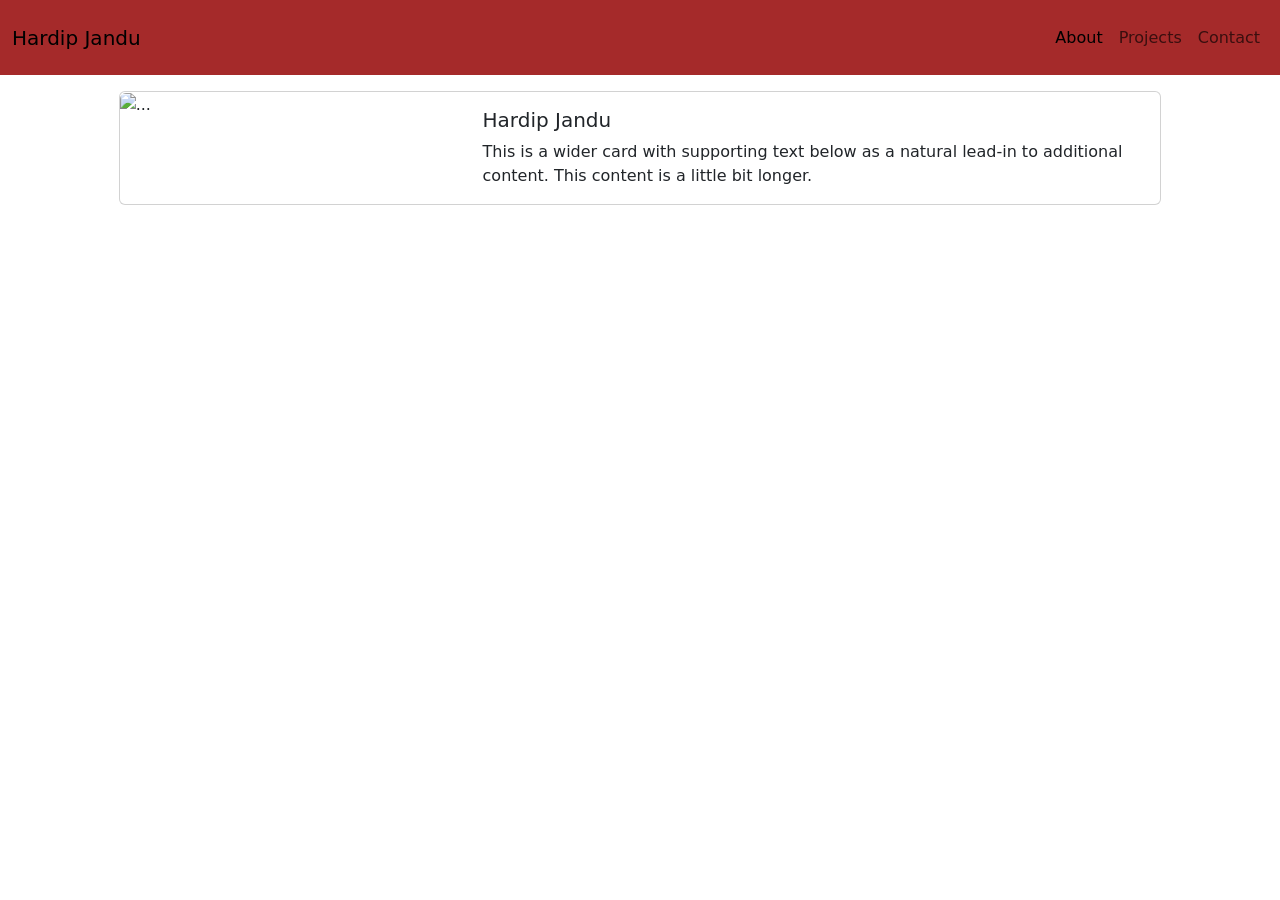
==== index.html @ 1f825a18 "restructured files" ====
<!DOCTYPE html>
<html lang="en">

<head>
    <!-- meta tags -->
    <meta charset="UTF-8">
    <meta name="viewport" content="width=device-width, initial-scale=1.0">

    <!-- Bootstrap CSS -->
    <link href="https://cdn.jsdelivr.net/npm/bootstrap@5.3.0-alpha3/dist/css/bootstrap.min.css" rel="stylesheet"
        integrity="sha384-KK94CHFLLe+nY2dmCWGMq91rCGa5gtU4mk92HdvYe+M/SXH301p5ILy+dN9+nJOZ" crossorigin="anonymous">
    <link href="https://fonts.googleapis.com/css?family=Anton|Jura&display=swap" rel="stylesheet">
    <link rel="stylesheet" href="css/index.css">

    <!-- Custom fonts for this template -->
    <link href="vendor/fontawesome-free/css/all.min.css" rel="stylesheet">
    <link rel="stylesheet" href="vendor/simple-line-icons/css/simple-line-icons.css">
    <link href="https://fonts.googleapis.com/css?family=Lato" rel="stylesheet">
    <link href="https://fonts.googleapis.com/css?family=Catamaran:100,200,300,400,500,600,700,800,900" rel="stylesheet">
    <link href="https://fonts.googleapis.com/css?family=Muli" rel="stylesheet">

    <!-- Custom styles for this template -->
    <link href="./css/style.css" rel="stylesheet">


    <title>Hardip's Profile</title>
</head>

<body id="topOfpage">
    <!-- Navigation -->
    <nav class="navbar navbar-expand-lg nav-my-background">
        <div class="container-fluid">
          <a class="navbar-brand" href="#">Hardip Jandu</a>
          <button class="navbar-toggler" type="button" data-bs-toggle="collapse" data-bs-target="#navbarSupportedContent" aria-controls="navbarSupportedContent" aria-expanded="false" aria-label="Toggle navigation">
            <span class="navbar-toggler-icon"></span>
          </button>
          <div class="collapse navbar-collapse justify-content-end" id="navbarSupportedContent">
            <ul class="navbar-nav mb-2 mb-lg-0">
              <li class="nav-item">
                <a class="nav-link active" aria-current="page" href="#">About</a>
              </li>
              <li class="nav-item">
                <a class="nav-link" href="#">Projects</a>
              </li>
              <li class="nav-item">
                <a class="nav-link" href="#">Contact</a>
              </li>
              
            </ul>
        
          </div>
        </div>
      </nav>


    <!-- Hero section -->
      <main class="container-fluid">
        <section class="row justify-content-center pt-3">
            <div class="col-sm-12 col-md-10">
                <div class="card mb-3">
                    <div class="row g-0">
                      <div class="col-md-4">
                        <img src="..." class="img-fluid rounded-start" alt="...">
                      </div>
                      <div class="col-md-8">
                        <div class="card-body">
                          <h5 class="card-title">Hardip Jandu</h5>
                          <p class="card-text">This is a wider card with supporting text below as a natural lead-in to additional content. This content is a little bit longer.</p>
                      </div>
                      </div>
                    </div>
                  </div>

            </div>

        </section>
      </main>


    <!-- About Me Section-->


    <!-- Work Section -->



    <!-- contact me -->


    <script src="https://cdn.jsdelivr.net/npm/bootstrap@5.3.2/dist/js/bootstrap.bundle.min.js"
        integrity="sha384-C6RzsynM9kWDrMNeT87bh95OGNyZPhcTNXj1NW7RuBCsyN/o0jlpcV8Qyq46cDfL"
        crossorigin="anonymous"></script>

</body>

</html>
---- css/style.css ----
.nav-my-background {
    background-color: brown;
    height: 75px;
}
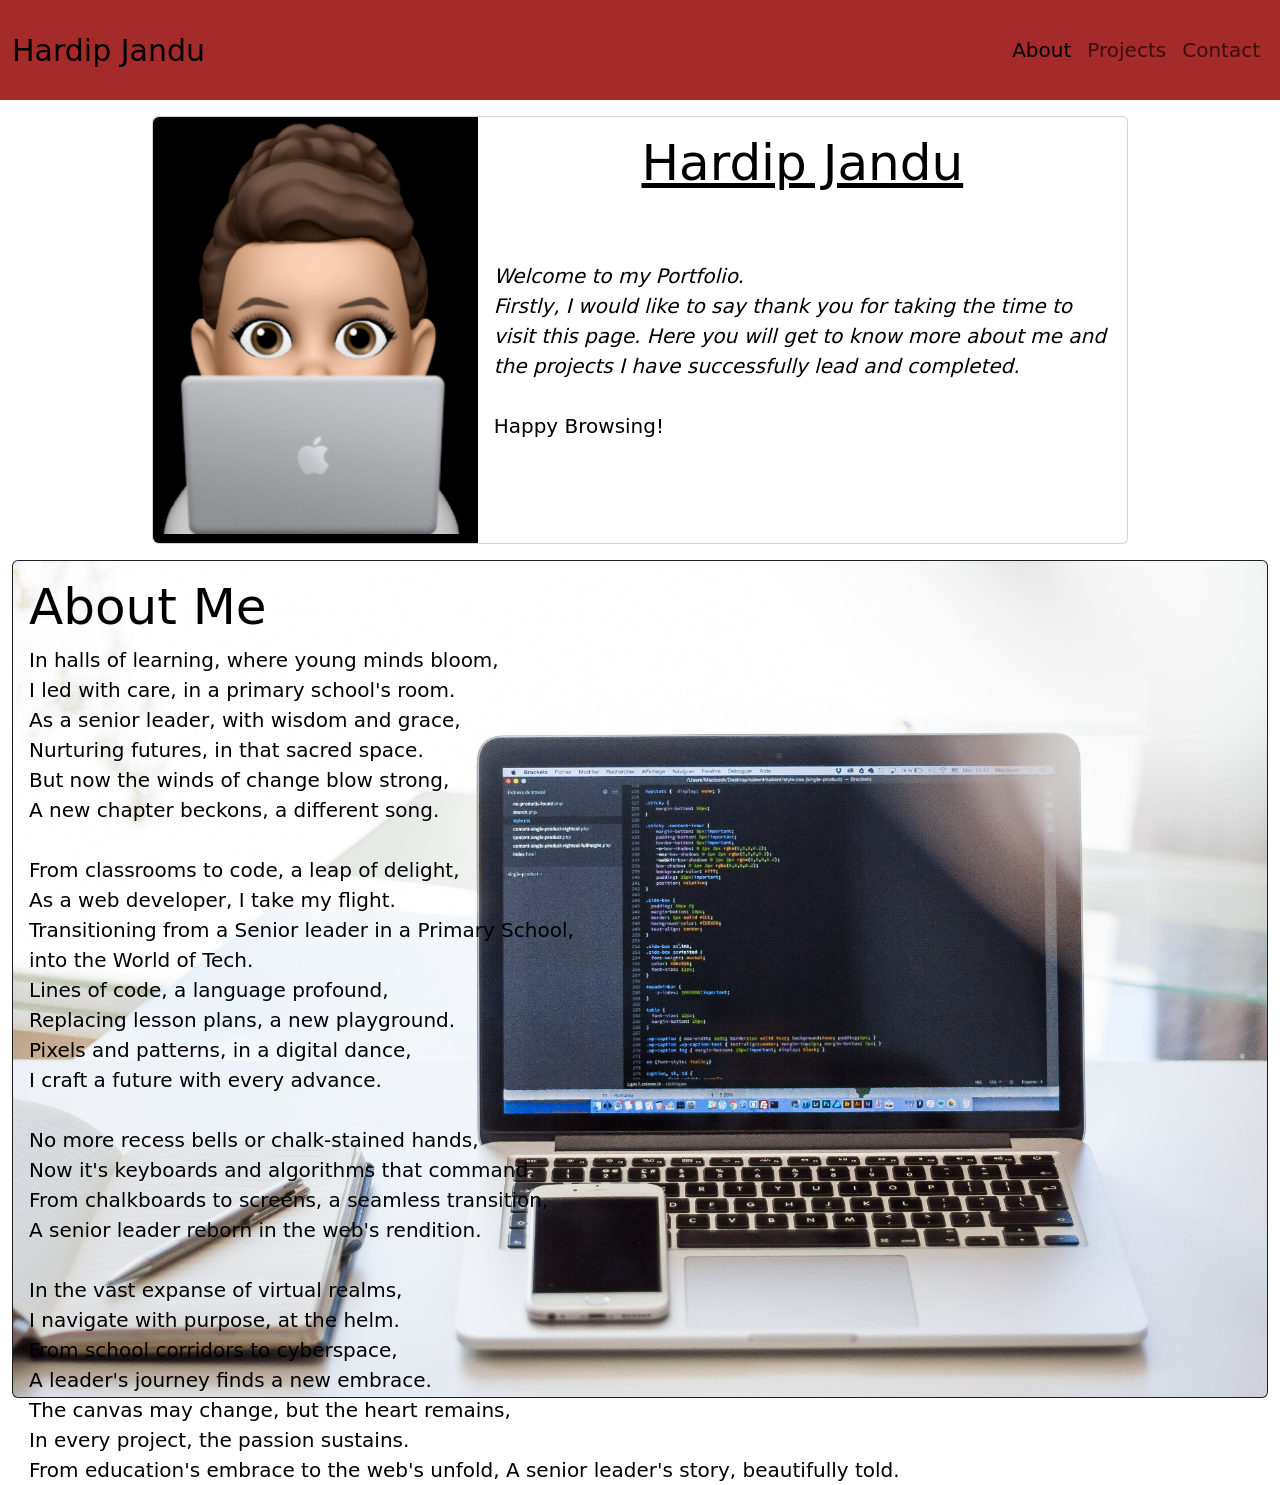
==== commit 8a26f18b: "added about section" ====
--- a/index.html
+++ b/index.html
@@ -2,94 +2,123 @@
 <html lang="en">
 
 <head>
-    <!-- meta tags -->
-    <meta charset="UTF-8">
-    <meta name="viewport" content="width=device-width, initial-scale=1.0">
+  <!-- meta tags -->
+  <meta charset="UTF-8">
+  <meta name="viewport" content="width=device-width, initial-scale=1.0">
 
-    <!-- Bootstrap CSS -->
-    <link href="https://cdn.jsdelivr.net/npm/bootstrap@5.3.0-alpha3/dist/css/bootstrap.min.css" rel="stylesheet"
-        integrity="sha384-KK94CHFLLe+nY2dmCWGMq91rCGa5gtU4mk92HdvYe+M/SXH301p5ILy+dN9+nJOZ" crossorigin="anonymous">
-    <link href="https://fonts.googleapis.com/css?family=Anton|Jura&display=swap" rel="stylesheet">
-    <link rel="stylesheet" href="css/index.css">
+  <!-- Bootstrap CSS -->
+  <link href="https://cdn.jsdelivr.net/npm/bootstrap@5.3.0-alpha3/dist/css/bootstrap.min.css" rel="stylesheet"
+    integrity="sha384-KK94CHFLLe+nY2dmCWGMq91rCGa5gtU4mk92HdvYe+M/SXH301p5ILy+dN9+nJOZ" crossorigin="anonymous">
+  <link href="https://fonts.googleapis.com/css?family=Anton|Jura&display=swap" rel="stylesheet">
+  <link rel="stylesheet" href="css/index.css">
 
-    <!-- Custom fonts for this template -->
-    <link href="vendor/fontawesome-free/css/all.min.css" rel="stylesheet">
-    <link rel="stylesheet" href="vendor/simple-line-icons/css/simple-line-icons.css">
-    <link href="https://fonts.googleapis.com/css?family=Lato" rel="stylesheet">
-    <link href="https://fonts.googleapis.com/css?family=Catamaran:100,200,300,400,500,600,700,800,900" rel="stylesheet">
-    <link href="https://fonts.googleapis.com/css?family=Muli" rel="stylesheet">
+  <!-- Custom fonts for this template -->
+  <link href="vendor/fontawesome-free/css/all.min.css" rel="stylesheet">
+  <link rel="stylesheet" href="vendor/simple-line-icons/css/simple-line-icons.css">
+  <link href="https://fonts.googleapis.com/css?family=Lato" rel="stylesheet">
+  <link href="https://fonts.googleapis.com/css?family=Catamaran:100,200,300,400,500,600,700,800,900" rel="stylesheet">
+  <link href="https://fonts.googleapis.com/css?family=Muli" rel="stylesheet">
 
-    <!-- Custom styles for this template -->
-    <link href="./css/style.css" rel="stylesheet">
+  <!-- Custom styles for this template -->
+  <link href="./css/style.css" rel="stylesheet">
 
 
-    <title>Hardip's Profile</title>
+  <title>Hardip's Profile</title>
 </head>
 
 <body id="topOfpage">
-    <!-- Navigation -->
-    <nav class="navbar navbar-expand-lg nav-my-background">
-        <div class="container-fluid">
-          <a class="navbar-brand" href="#">Hardip Jandu</a>
-          <button class="navbar-toggler" type="button" data-bs-toggle="collapse" data-bs-target="#navbarSupportedContent" aria-controls="navbarSupportedContent" aria-expanded="false" aria-label="Toggle navigation">
-            <span class="navbar-toggler-icon"></span>
-          </button>
-          <div class="collapse navbar-collapse justify-content-end" id="navbarSupportedContent">
-            <ul class="navbar-nav mb-2 mb-lg-0">
-              <li class="nav-item">
-                <a class="nav-link active" aria-current="page" href="#">About</a>
-              </li>
-              <li class="nav-item">
-                <a class="nav-link" href="#">Projects</a>
-              </li>
-              <li class="nav-item">
-                <a class="nav-link" href="#">Contact</a>
-              </li>
-              
-            </ul>
-        
+  <!-- Navigation -->
+  <nav class="navbar navbar-expand-lg nav-my-background">
+    <div class="container-fluid">
+      <a class="navbar-brand" href="#">Hardip Jandu</a>
+      <button class="navbar-toggler" type="button" data-bs-toggle="collapse" data-bs-target="#navbarSupportedContent"
+        aria-controls="navbarSupportedContent" aria-expanded="false" aria-label="Toggle navigation">
+        <span class="navbar-toggler-icon"></span>
+      </button>
+      <div class="collapse navbar-collapse justify-content-end" id="navbarSupportedContent">
+        <ul class="navbar-nav mb-2 mb-lg-0">
+          <li class="nav-item">
+            <a class="nav-link active" aria-current="page" href="#about-me">About</a>
+          </li>
+          <li class="nav-item">
+            <a class="nav-link" href="#">Projects</a>
+          </li>
+          <li class="nav-item">
+            <a class="nav-link" href="#">Contact</a>
+          </li>
+
+        </ul>
+
+      </div>
+    </div>
+  </nav>
+
+
+  <!-- Hero section -->
+  <main class="container-fluid">
+    <section class="row justify-content-center pt-3">
+      <div class="col-sm-12 col-md-10" style="max-width: 1000px;">
+        <div class="card mb-3">
+          <div class="row g-0">
+            <div class="col-md-4">
+              <img src="./images/avatar HJ.jpg" class="img-fluid rounded-start text-center" alt="avatar of Hardip">
+            </div>
+            <div class="col-md-8">
+              <div class="card-body">
+                <h5 class="card-title text-center"><ins>Hardip Jandu</ins></h5>
+                <p class="card-text"><em><br><br>Welcome to my Portfolio. <br>Firstly, I would like to say thank you for
+                    taking the time to visit this page. Here you will get to know more about me and the projects I have
+                    successfully lead and completed. </em><br><br> Happy Browsing!</p>
+              </div>
+            </div>
           </div>
         </div>
-      </nav>
+
+      </div>
+    </section>
+    <section id="about-me">
+      <div class="card text-bg-dark">
+        <img src="./images/laptop_notebook.jpg" class="card-img" alt="Laptop with note">
+        <div class="card-img-overlay">
+          <h5 class="card-title">About Me</h5>
+          <p class="card-text">In halls of learning, where young minds bloom,<br>
+            I led with care, in a primary school's room.<br>
+            As a senior leader, with wisdom and grace,<br>
+            Nurturing futures, in that sacred space.<br>
+            But now the winds of change blow strong,<br>
+            A new chapter beckons, a different song.<br><br>
+            From classrooms to code, a leap of delight,<br>
+            As a web developer, I take my flight.<br> Transitioning from a Senior leader in a Primary School,<br> into
+            the World of Tech.<br> Lines of code, a language profound,<br> Replacing lesson plans, a new playground.<br>
+            Pixels and patterns, in a digital dance,<br> I craft a future with every advance.<br><br> No more recess
+            bells or chalk-stained hands,<br> Now it's keyboards and algorithms that command.<br> From chalkboards to
+            screens, a seamless transition,<br> A senior leader reborn in the web's rendition.<br><br> In the vast
+            expanse of virtual realms,<br> I navigate with purpose, at the helm.<br> From school corridors to
+            cyberspace,<br> A leader's journey finds a new embrace.<br> The canvas may change, but the heart
+            remains,<br> In every project, the passion sustains. <br>From education's embrace to the web's unfold, A
+            senior leader's story, beautifully told.
+          </p>
+        </div>
+      </div>
+    </section>
 
 
-    <!-- Hero section -->
-      <main class="container-fluid">
-        <section class="row justify-content-center pt-3">
-            <div class="col-sm-12 col-md-10">
-                <div class="card mb-3">
-                    <div class="row g-0">
-                      <div class="col-md-4">
-                        <img src="..." class="img-fluid rounded-start" alt="...">
-                      </div>
-                      <div class="col-md-8">
-                        <div class="card-body">
-                          <h5 class="card-title">Hardip Jandu</h5>
-                          <p class="card-text">This is a wider card with supporting text below as a natural lead-in to additional content. This content is a little bit longer.</p>
-                      </div>
-                      </div>
-                    </div>
-                  </div>
-
-            </div>
-
-        </section>
-      </main>
+  </main>
 
 
-    <!-- About Me Section-->
+  <!-- About Me Section-->
 
 
-    <!-- Work Section -->
+  <!-- Work Section -->
 
 
 
-    <!-- contact me -->
+  <!-- contact me -->
 
 
-    <script src="https://cdn.jsdelivr.net/npm/bootstrap@5.3.2/dist/js/bootstrap.bundle.min.js"
-        integrity="sha384-C6RzsynM9kWDrMNeT87bh95OGNyZPhcTNXj1NW7RuBCsyN/o0jlpcV8Qyq46cDfL"
-        crossorigin="anonymous"></script>
+  <script src="https://cdn.jsdelivr.net/npm/bootstrap@5.3.2/dist/js/bootstrap.bundle.min.js"
+    integrity="sha384-C6RzsynM9kWDrMNeT87bh95OGNyZPhcTNXj1NW7RuBCsyN/o0jlpcV8Qyq46cDfL"
+    crossorigin="anonymous"></script>
 
 </body>
 
--- a/css/style.css
+++ b/css/style.css
@@ -1,4 +1,33 @@
 .nav-my-background {
     background-color: brown;
-    height: 75px;
-}+    height: 100px;
+    font-size:20px;
+}
+
+a.navbar-brand {
+    font-size: 30px;
+}
+
+
+
+
+/* .img-fluid {
+    height: 300px;
+    width: 300px;
+} */
+
+.rounded-start {
+    border-top-left-radius: 1rem;
+    border-bottom-left-radius: 1rem;
+}
+
+.card-title {
+    font-size: 50px;
+    color: black;
+}
+
+.card-text {
+    font-size: 20px;
+    color: black;
+}
+
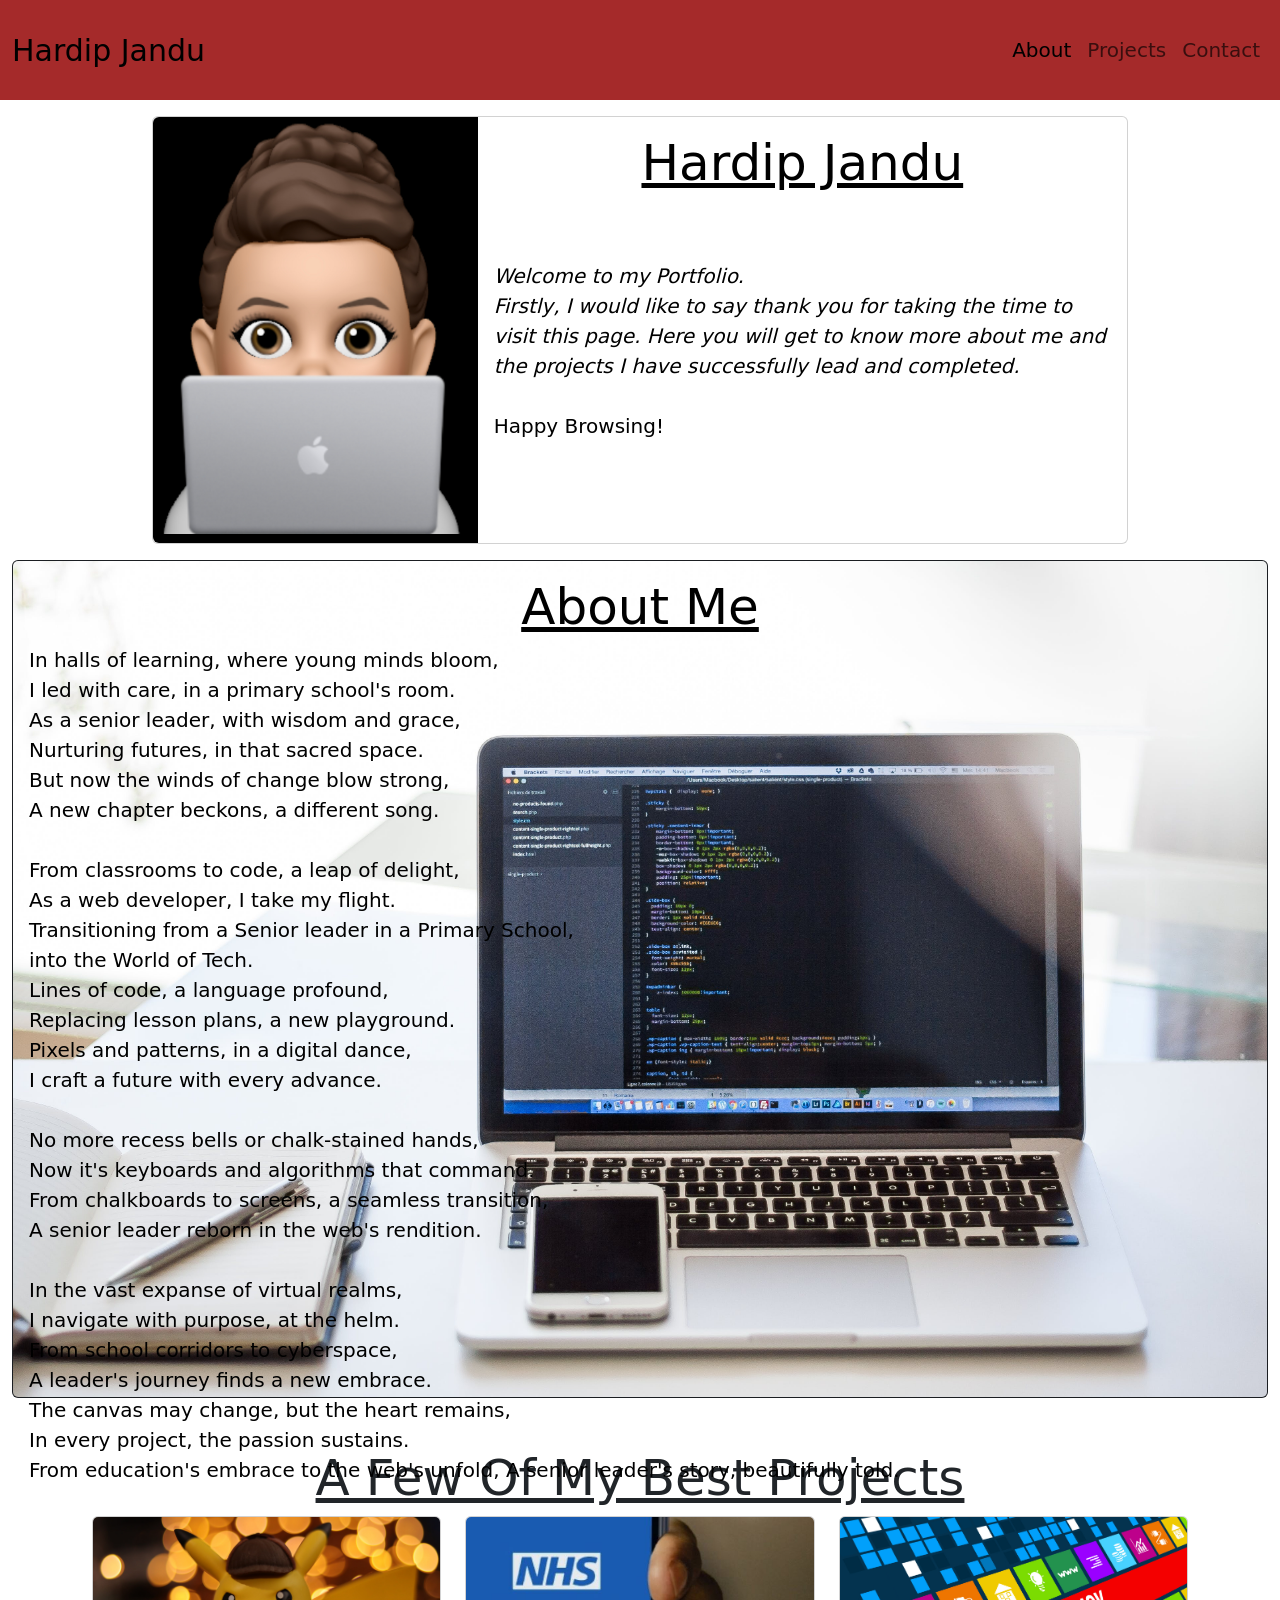
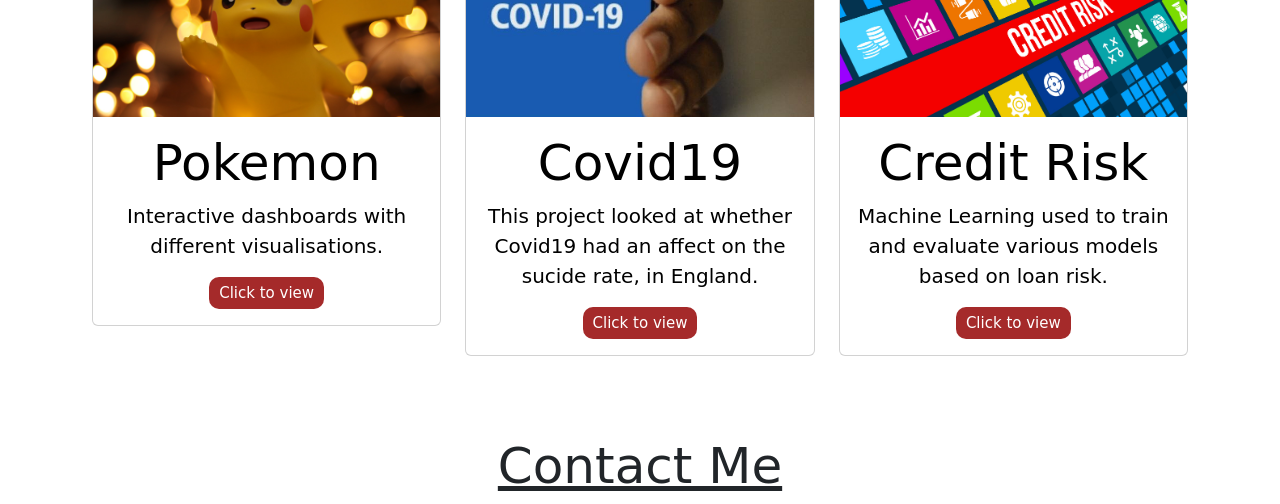
==== commit 5749b88c: "completed project section" ====
--- a/index.html
+++ b/index.html
@@ -41,10 +41,10 @@
             <a class="nav-link active" aria-current="page" href="#about-me">About</a>
           </li>
           <li class="nav-item">
-            <a class="nav-link" href="#">Projects</a>
+            <a class="nav-link" href="#my-work">Projects</a>
           </li>
           <li class="nav-item">
-            <a class="nav-link" href="#">Contact</a>
+            <a class="nav-link" href="#contact-me">Contact</a>
           </li>
 
         </ul>
@@ -54,7 +54,7 @@
   </nav>
 
 
-  <!-- Hero section -->
+  <!-- Hero section and jumbotron-->
   <main class="container-fluid">
     <section class="row justify-content-center pt-3">
       <div class="col-sm-12 col-md-10" style="max-width: 1000px;">
@@ -76,11 +76,13 @@
 
       </div>
     </section>
+
+    <!-- About Me Section-->
     <section id="about-me">
       <div class="card text-bg-dark">
         <img src="./images/laptop_notebook.jpg" class="card-img" alt="Laptop with note">
         <div class="card-img-overlay">
-          <h5 class="card-title">About Me</h5>
+          <h2 class="card-title text-center"><ins>About Me</ins></h2>
           <p class="card-text">In halls of learning, where young minds bloom,<br>
             I led with care, in a primary school's room.<br>
             As a senior leader, with wisdom and grace,<br>
@@ -102,18 +104,74 @@
       </div>
     </section>
 
+    <!-- Work Section -->
+    <section id="my-work">
+
+      <div class="container-fluid content">
+        <h2 class="sectionHeading"><ins>A Few Of My Best  Projects</ins></h2>
+        <div class="row projects">
+
+          <!-- Project 1 -->
+          <div class="cardContainer col-lg-4 col-md-4 col-sm-12">
+            <div class="card">
+              <img src="./images/pokemon.jpg" class="card-img-top" alt="picture of pokemon">
+              <div class="card-body">
+                <h5 class="card-title">Pokemon</h5>
+                <p class="card-text">Interactive dashboards with different visualisations. </p>
+                <a href="https://github.com/HJandu/Project_3-Pokemon" class="btn btn-primary">Click to view</a>
+                
+              </div>
+            </div>
+          </div>
+          
+
+          <!-- Project 2 -->
+          <div class="cardContainer col-lg-4 col-md-4 col-sm-12">
+            <div class="card">
+              <img src="./images/NHS-covid19.jpg" class="card-img-top" alt="covid19 logo">
+              <div class="card-body">
+                <h5 class="card-title">Covid19</h5>
+                <p class="card-text">This project looked at whether Covid19 had an affect on the sucide rate, in England.</p>
+                <a href="https://github.com/HJandu/Project_1_Covid19" class="btn btn-primary">Click to view</a>
+              </div>
+            </div>
+          </div>
+         
+
+          <!-- Project 3 -->
+          <div class="cardContainer col-lg-4 col-md-4 col-sm-12">
+            <div class="card">
+              <img src="./images/creditrisk.jpg" class="card-img-top" alt="scrabble blocks spelling out credit risk">
+              <div class="card-body">
+                <h5 class="card-title">Credit Risk</h5>
+                <p class="card-text">Machine Learning used to train and evaluate various models based on loan risk.</p>
+                <a href="https://github.com/HJandu/credit-risk-classification" class="btn btn-primary">Click to view</a>
+              </div>
+            </div>
+          </div>
+        </div>
+      </div>
+      
+    </section>
+
+<!-- contact me -->
+<section id="contact-me">
+  <div>
+    <h2 class="sectionHeading"><ins>Contact Me</ins></h2>
+  </div>
+  <div class="social d-flex justify-content-center">
+    <a class="mx-2" href="#!"><i class="fab fa-twitter"></i></a>
+    <a class="mx-2" href="#!"><i class="fab fa-facebook-f"></i></a>
+    <a class="mx-2" href="#!"><i class="fab fa-github"></i></a>
+  </div>
+</section>
+
 
   </main>
 
 
-  <!-- About Me Section-->
 
-
-  <!-- Work Section -->
-
-
-
-  <!-- contact me -->
+  
 
 
   <script src="https://cdn.jsdelivr.net/npm/bootstrap@5.3.2/dist/js/bootstrap.bundle.min.js"
--- a/css/style.css
+++ b/css/style.css
@@ -11,11 +11,7 @@
 
 
 
-/* .img-fluid {
-    height: 300px;
-    width: 300px;
-} */
-
+/* Hero and jumbotron  */
 .rounded-start {
     border-top-left-radius: 1rem;
     border-bottom-left-radius: 1rem;
@@ -31,3 +27,34 @@
     color: black;
 }
 
+/* projects section */
+.content {
+    padding: 50px;
+  }
+  .sectionHeading {
+    text-align: center;
+    font-size: 50px;
+  }
+  .projects  {
+    padding: 0px 30px 30px 30px;
+  }
+  .cardContainer {
+    text-align: center;
+  }
+    .cardContainer img {
+        width: 100%;
+        height: 200px;
+        object-fit: cover;
+    }
+
+    .btn {
+        background-color: brown;
+        color: white;
+        border-radius: 10px;
+        border: none;
+        padding: 5px 10px;
+        font-size: 15px;
+    }
+
+  
+    /* contact me section */
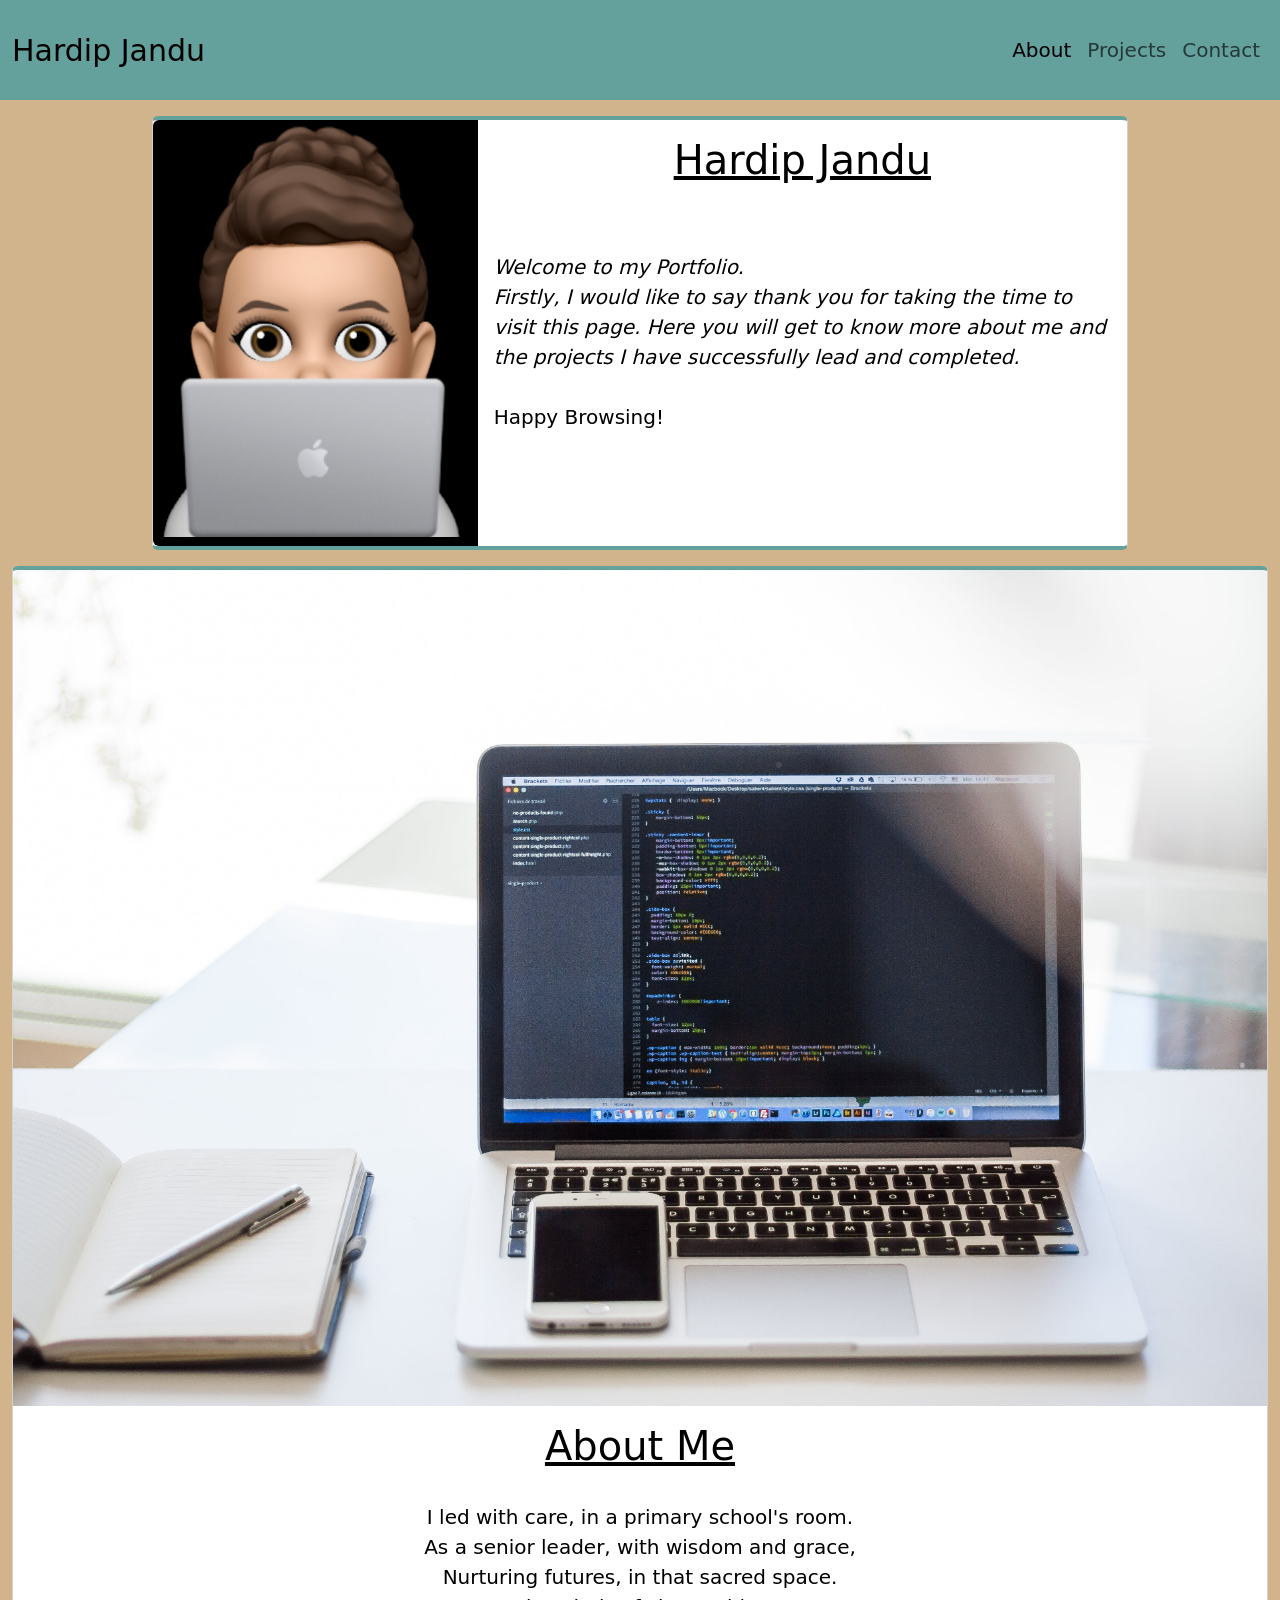
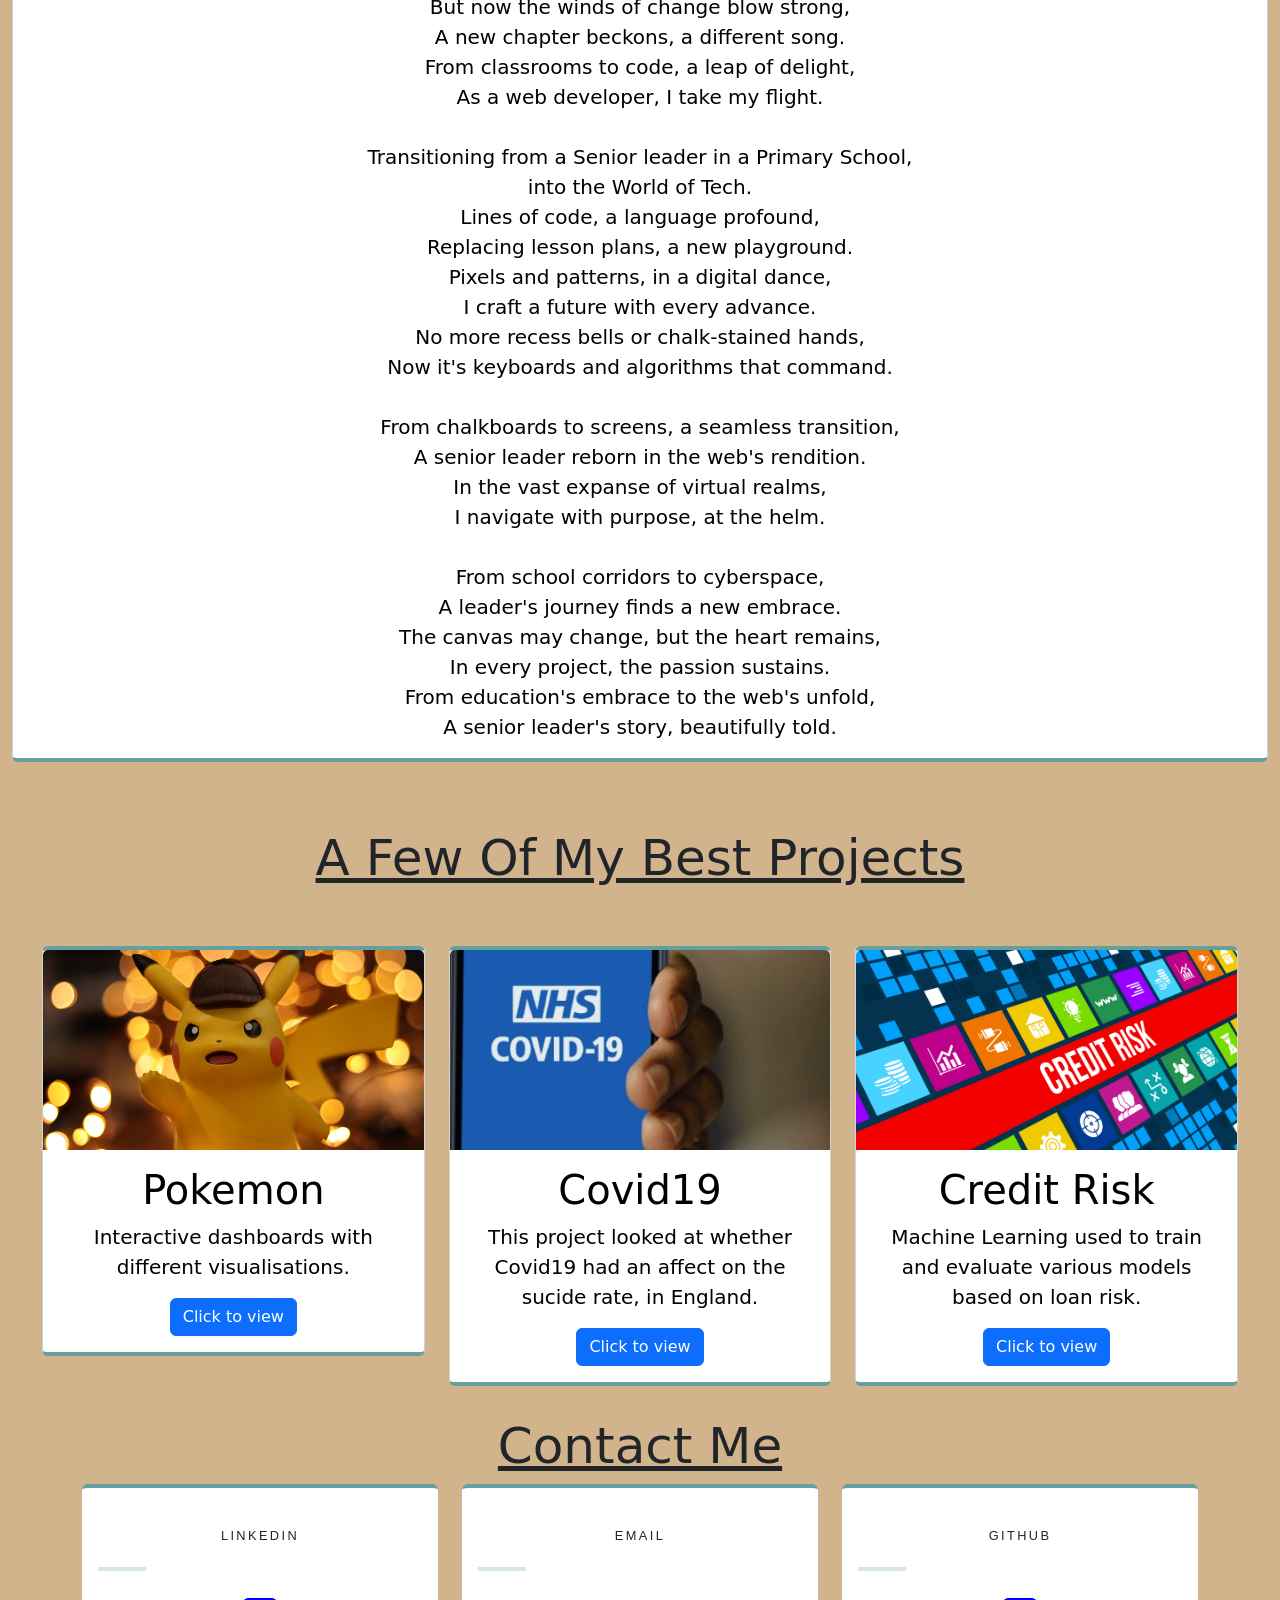
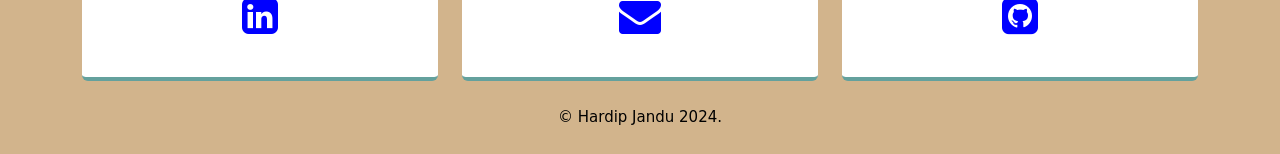
==== commit 64f80f10: "completed contact and project section" ====
--- a/index.html
+++ b/index.html
@@ -18,6 +18,7 @@
   <link href="https://fonts.googleapis.com/css?family=Lato" rel="stylesheet">
   <link href="https://fonts.googleapis.com/css?family=Catamaran:100,200,300,400,500,600,700,800,900" rel="stylesheet">
   <link href="https://fonts.googleapis.com/css?family=Muli" rel="stylesheet">
+  <link rel="stylesheet" href="https://maxcdn.bootstrapcdn.com/font-awesome/4.4.0/css/font-awesome.min.css">
 
   <!-- Custom styles for this template -->
   <link href="./css/style.css" rel="stylesheet">
@@ -44,7 +45,7 @@
             <a class="nav-link" href="#my-work">Projects</a>
           </li>
           <li class="nav-item">
-            <a class="nav-link" href="#contact-me">Contact</a>
+            <a class="nav-link" href="#contact">Contact</a>
           </li>
 
         </ul>
@@ -79,38 +80,26 @@
 
     <!-- About Me Section-->
     <section id="about-me">
-      <div class="card text-bg-dark">
-        <img src="./images/laptop_notebook.jpg" class="card-img" alt="Laptop with note">
-        <div class="card-img-overlay">
-          <h2 class="card-title text-center"><ins>About Me</ins></h2>
-          <p class="card-text">In halls of learning, where young minds bloom,<br>
-            I led with care, in a primary school's room.<br>
-            As a senior leader, with wisdom and grace,<br>
-            Nurturing futures, in that sacred space.<br>
+      <div class="card mb-3">
+        <img src="./images/laptop_notebook.jpg" class="card-img-top" alt="Laptop with note">
+        <div class="card-body">
+          <h5 class="card-title text-center"><ins>About Me</ins></h5><br>
+          <p class="card-text text-center"> I led with care, in a primary school's room. <br>As a senior leader, with wisdom and grace,<br>
+            Nurturing futures, in that sacred space.<br>            
             But now the winds of change blow strong,<br>
-            A new chapter beckons, a different song.<br><br>
+            A new chapter beckons, a different song.<br>
             From classrooms to code, a leap of delight,<br>
-            As a web developer, I take my flight.<br> Transitioning from a Senior leader in a Primary School,<br> into
-            the World of Tech.<br> Lines of code, a language profound,<br> Replacing lesson plans, a new playground.<br>
-            Pixels and patterns, in a digital dance,<br> I craft a future with every advance.<br><br> No more recess
-            bells or chalk-stained hands,<br> Now it's keyboards and algorithms that command.<br> From chalkboards to
-            screens, a seamless transition,<br> A senior leader reborn in the web's rendition.<br><br> In the vast
-            expanse of virtual realms,<br> I navigate with purpose, at the helm.<br> From school corridors to
-            cyberspace,<br> A leader's journey finds a new embrace.<br> The canvas may change, but the heart
-            remains,<br> In every project, the passion sustains. <br>From education's embrace to the web's unfold, A
-            senior leader's story, beautifully told.
-          </p>
+            As a web developer, I take my flight.<br><br>Transitioning from a Senior leader in a Primary School, <br>into the World of Tech. <br>Lines of code, a language profound, <br>Replacing lesson plans, a new playground. <br>Pixels and patterns, in a digital dance, <br>I craft a future with every advance.<br> No more recess bells or chalk-stained hands, <br>Now it's keyboards and algorithms that command.<br><br> From chalkboards to screens, a seamless transition, <br>A senior leader reborn in the web's rendition. <br>In the vast expanse of virtual realms, <br>I navigate with purpose, at the helm.<br><br> From school corridors to cyberspace,<br> A leader's journey finds a new embrace.<br> The canvas may change, but the heart remains,<br> In every project, the passion sustains.<br> From education's embrace to the web's unfold, <br>A senior leader's story, beautifully told.</p>
         </div>
       </div>
     </section>
 
     <!-- Work Section -->
-    <section id="my-work">
-
-      <div class="container-fluid content">
-        <h2 class="sectionHeading"><ins>A Few Of My Best  Projects</ins></h2>
+    <!-- <section class=work-section id="my-work"> -->
+      <div class="container-fluid content" id="my-work">
+          <h2 class="sectionHeading"><ins>A Few Of My Best Projects</ins></h2>
+        </div>
         <div class="row projects">
-
           <!-- Project 1 -->
           <div class="cardContainer col-lg-4 col-md-4 col-sm-12">
             <div class="card">
@@ -119,65 +108,95 @@
                 <h5 class="card-title">Pokemon</h5>
                 <p class="card-text">Interactive dashboards with different visualisations. </p>
                 <a href="https://github.com/HJandu/Project_3-Pokemon" class="btn btn-primary">Click to view</a>
-                
-              </div>
-            </div>
-          </div>
-          
-
+              </div>
+            </div>
+          </div>
           <!-- Project 2 -->
           <div class="cardContainer col-lg-4 col-md-4 col-sm-12">
             <div class="card">
               <img src="./images/NHS-covid19.jpg" class="card-img-top" alt="covid19 logo">
               <div class="card-body">
                 <h5 class="card-title">Covid19</h5>
-                <p class="card-text">This project looked at whether Covid19 had an affect on the sucide rate, in England.</p>
+                <p class="card-text">This project looked at whether Covid19 had an affect on the sucide rate, in
+                  England.</p>
                 <a href="https://github.com/HJandu/Project_1_Covid19" class="btn btn-primary">Click to view</a>
               </div>
             </div>
           </div>
-         
-
           <!-- Project 3 -->
           <div class="cardContainer col-lg-4 col-md-4 col-sm-12">
             <div class="card">
               <img src="./images/creditrisk.jpg" class="card-img-top" alt="scrabble blocks spelling out credit risk">
               <div class="card-body">
                 <h5 class="card-title">Credit Risk</h5>
-                <p class="card-text">Machine Learning used to train and evaluate various models based on loan risk.</p>
+                <p class="card-text">Machine Learning used to train and evaluate various models based on loan
+                  risk.</p>
                 <a href="https://github.com/HJandu/credit-risk-classification" class="btn btn-primary">Click to view</a>
               </div>
             </div>
           </div>
         </div>
       </div>
-      
-    </section>
-
-<!-- contact me -->
-<section id="contact-me">
-  <div>
-    <h2 class="sectionHeading"><ins>Contact Me</ins></h2>
-  </div>
-  <div class="social d-flex justify-content-center">
-    <a class="mx-2" href="#!"><i class="fab fa-twitter"></i></a>
-    <a class="mx-2" href="#!"><i class="fab fa-facebook-f"></i></a>
-    <a class="mx-2" href="#!"><i class="fab fa-github"></i></a>
-  </div>
-</section>
-
+    </section>
+
+    <!-- contact me -->
+    <section class="contact-section" id="contact">
+      <div class="container">
+        <h2 class="sectionHeading"><ins>Contact Me</ins></h2>
+        <div class="row">
+          <div class="col-md-4 mb-3 mb-md-0">
+            <div class="card py-4 h-100">
+              <div class="card-body text-center">
+                <i class="fas fa-map-marked-alt text-primary mb-2"></i>
+                <h4 class="text-uppercase m-0">Linkedin</h4>
+                <hr class="my-4" />
+                <div class="small text-black-50"><a href="https://www.linkedin.com/in/hardip-jandu-325526283/"
+                    class="mx-2">
+                    <i class="fa fa-linkedin-square fa_custom fa-3x"></i></a></div>
+              </div>
+            </div>
+          </div>
+          <div class="col-md-4 mb-3 mb-md-0">
+            <div class="card py-4 h-100">
+              <div class="card-body text-center">
+                <h4 class="text-uppercase m-0">Email</h4>
+                <hr class="my-4" />
+                <div class="small text-black-50"><a href="mailto:hardipjandu@outlook.com" class="mx-2"><i
+                      class="fa fa-envelope fa_custom fa-3x"></i></a></div>
+              </div>
+            </div>
+          </div>
+          <div class="col-md-4 mb-3 mb-md-0">
+            <div class="card py-4 h-100">
+              <div class="card-body text-center">
+                <i class="fas fa-mobile-alt text-primary mb-2"></i>
+                <h4 class="text-uppercase m-0">Github</h4>
+                <hr class="my-4" />
+                <div class="small text-black-50"><a href="https://github.com/HJandu" class="mx-2"><i
+                      class="fa fa-github-square fa_custom fa-3x"></i></a></div>
+              </div>
+            </div>
+          </div>
+        </div>
+
+    </section>
+
+    <footer>
+      <div class="container">
+        <p>&copy; Hardip Jandu 2024.</p>
+      </div>
+    </footer>
 
   </main>
 
-
-
-  
-
+  <!-- popper and bootstrap js -->
+  <script src="https://cdn.jsdelivr.net/npm/@popperjs/core@2.11.8/dist/umd/popper.min.js"
+    integrity="sha384-I7E8VVD/ismYTF4hNIPjVp/Zjvgyol6VFvRkX/vR+Vc4jQkC+hVqc2pM8ODewa9r"
+    crossorigin="anonymous"></script>
 
   <script src="https://cdn.jsdelivr.net/npm/bootstrap@5.3.2/dist/js/bootstrap.bundle.min.js"
     integrity="sha384-C6RzsynM9kWDrMNeT87bh95OGNyZPhcTNXj1NW7RuBCsyN/o0jlpcV8Qyq46cDfL"
     crossorigin="anonymous"></script>
-
 </body>
 
 </html>
--- a/css/style.css
+++ b/css/style.css
@@ -1,15 +1,13 @@
 .nav-my-background {
-    background-color: brown;
+    background-color: #64a19d;
     height: 100px;
     font-size:20px;
+    
 }
 
 a.navbar-brand {
     font-size: 30px;
 }
-
-
-
 
 /* Hero and jumbotron  */
 .rounded-start {
@@ -18,7 +16,7 @@
 }
 
 .card-title {
-    font-size: 50px;
+    font-size: 40px;
     color: black;
 }
 
@@ -26,6 +24,28 @@
     font-size: 20px;
     color: black;
 }
+
+section.row.justify-content-center.pt-3 {
+    background-color: tan;
+}
+
+
+main.container-fluid {
+    background-color: tan;
+}
+
+.card.mb-3 {
+  border-bottom: 0.25rem solid #64a19d;
+  border-top: 0.25rem solid #64a19d;
+}
+
+/* about me */
+.card {
+  border-bottom: 0.25rem solid #64a19d;
+  border-top: 0.25rem solid #64a19d;
+}
+
+
 
 /* projects section */
 .content {
@@ -47,14 +67,75 @@
         object-fit: cover;
     }
 
-    .btn {
-        background-color: brown;
-        color: white;
-        border-radius: 10px;
-        border: none;
-        padding: 5px 10px;
-        font-size: 15px;
+    .cardContainer .card {
+      border-bottom: 0.25rem solid #64a19d;
+      border-top: 0.25rem solid #64a19d;
+
     }
 
+   
+ 
+    /* contact me section */
   
-    /* contact me section */+    .contact-section .card {
+      border: 0;
+      border-bottom: 0.25rem solid #64a19d;
+      border-top: 0.25rem solid #64a19d;
+    }
+    .contact-section .card h4 {
+      font-size: 0.8rem;
+      font-family: 'Varela Round', -apple-system, BlinkMacSystemFont, 'Segoe UI',
+        Roboto, 'Helvetica Neue', Arial, sans-serif, 'Apple Color Emoji',
+        'Segoe UI Emoji', 'Segoe UI Symbol', 'Noto Color Emoji';
+      text-transform: uppercase;
+      letter-spacing: 0.15rem;
+    }
+    .contact-section .card hr {
+      border-color: #64a19d;
+      border-width: 0.25rem;
+      width: 3rem;
+    }
+    .contact-section .social {
+      margin-top: 5rem;
+    }
+    .contact-section .social a {
+      text-align: center;
+      height: 3rem;
+      width: 3rem;
+      background: rgba(255, 255, 255, 0.1);
+      border-radius: 100%;
+      line-height: 3rem;
+      color: rgba(255, 255, 255, 0.3);
+    }
+    .contact-section .social a:hover {
+      color: rgba(255, 255, 255, 0.5);
+    }
+    .contact-section .social a:active {
+      color: #fff;
+    }
+    
+  
+
+    .fa_custom {
+      color: blue
+      }
+    
+    footer {
+      padding: 25px 0;
+      text-align: center;
+      color: rgba(255, 255, 255, 0.3);
+      background-color: tan;
+    }
+    
+    footer p {
+      font-size: 15px;
+      margin: 0;
+      color:black
+    }
+    
+    
+    
+    
+    
+   
+    
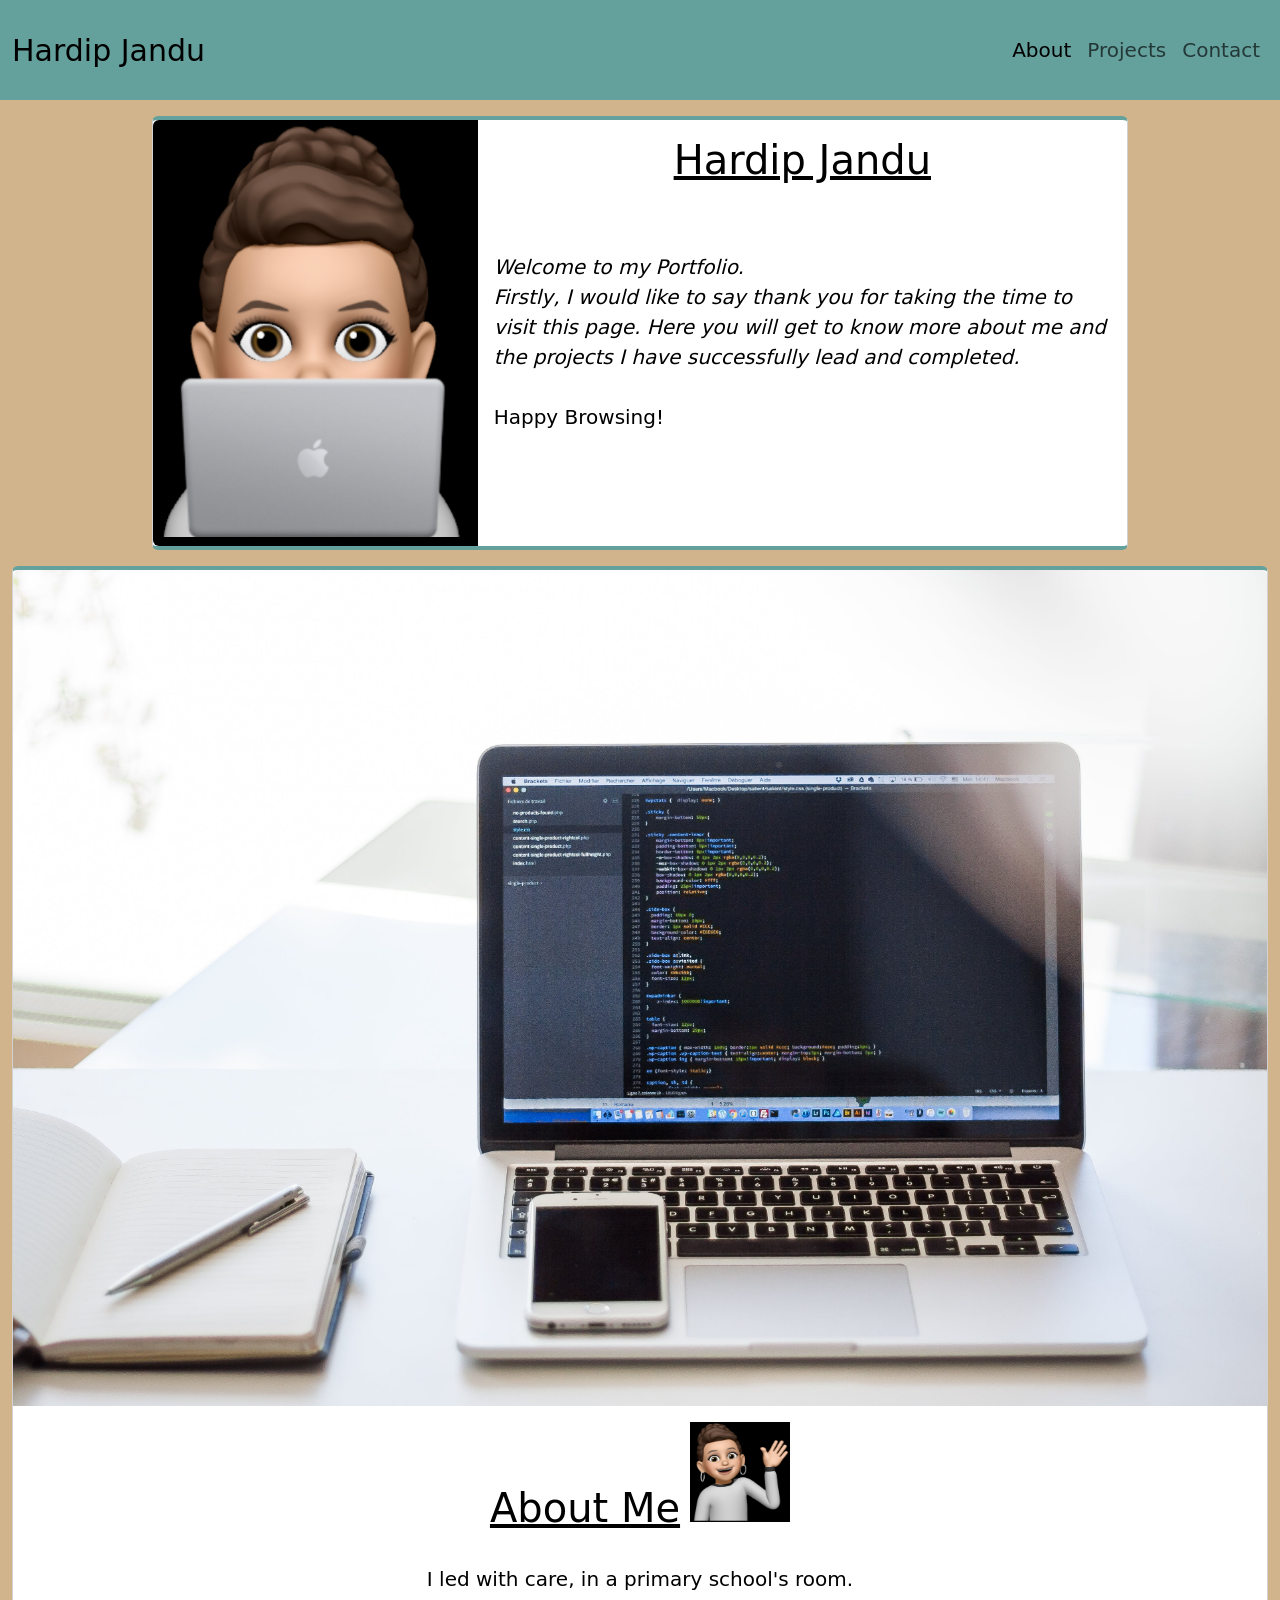
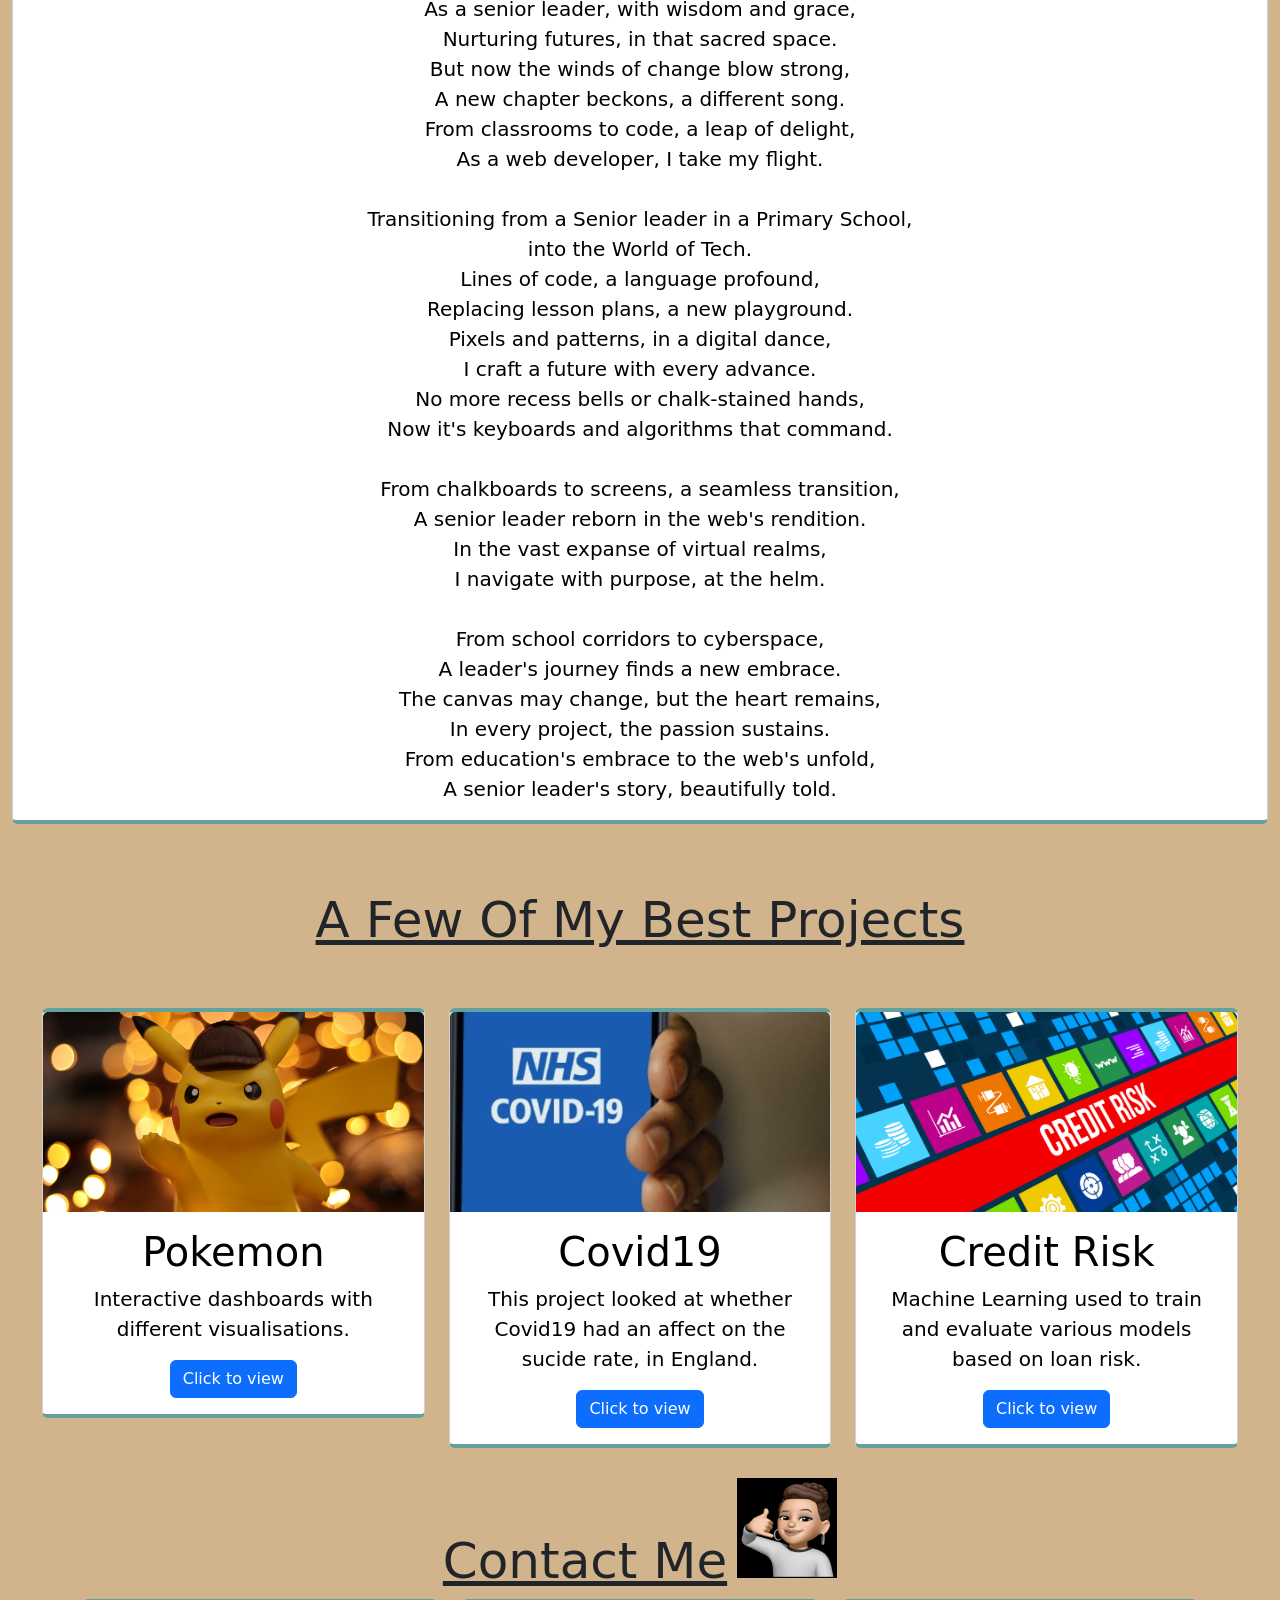
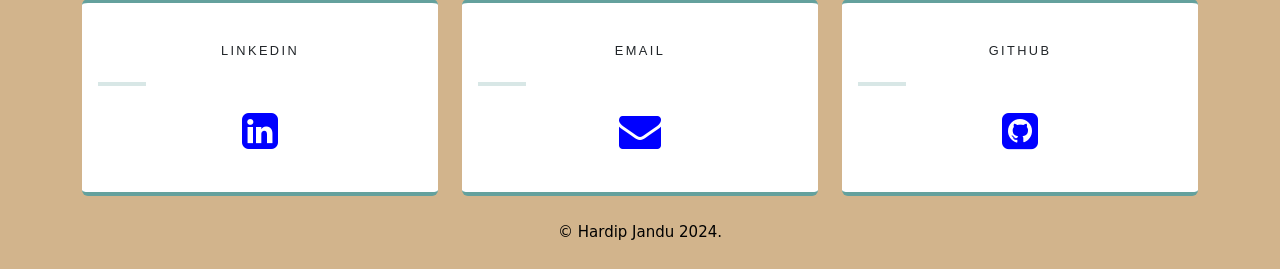
==== commit 24b394be: "final touches added" ====
--- a/index.html
+++ b/index.html
@@ -23,7 +23,8 @@
   <!-- Custom styles for this template -->
   <link href="./css/style.css" rel="stylesheet">
 
-
+  <link
+   rel="icon" type="image/x-icon" href="./images/under_chin.jpeg">
   <title>Hardip's Profile</title>
 </head>
 
@@ -66,7 +67,7 @@
             </div>
             <div class="col-md-8">
               <div class="card-body">
-                <h5 class="card-title text-center"><ins>Hardip Jandu</ins></h5>
+                <h4 class="card-title text-center"><ins>Hardip Jandu</ins></h4>
                 <p class="card-text"><em><br><br>Welcome to my Portfolio. <br>Firstly, I would like to say thank you for
                     taking the time to visit this page. Here you will get to know more about me and the projects I have
                     successfully lead and completed. </em><br><br> Happy Browsing!</p>
@@ -142,7 +143,7 @@
     <!-- contact me -->
     <section class="contact-section" id="contact">
       <div class="container">
-        <h2 class="sectionHeading"><ins>Contact Me</ins></h2>
+        <h3 class="sectionHeading text-center"><ins>Contact Me</ins></h3>
         <div class="row">
           <div class="col-md-4 mb-3 mb-md-0">
             <div class="card py-4 h-100">
--- a/css/style.css
+++ b/css/style.css
@@ -45,6 +45,14 @@
   border-top: 0.25rem solid #64a19d;
 }
 
+h5.card-title.text-center::after {
+  content: " ";
+  display: inline-block;
+  background: url(../images/hello_wave.jpg) no-repeat top right / 100% 100%;
+  width: 100px;
+  height: 100px;
+  margin-left: 10px;
+  }
 
 
 /* projects section */
@@ -113,6 +121,15 @@
     .contact-section .social a:active {
       color: #fff;
     }
+
+    h3.sectionHeading::after {
+      content: " ";
+      display: inline-block;
+      background: url("../images/contact_me.jpeg") no-repeat top right / 100% 100%;
+      width: 100px;
+      height: 100px;
+      margin-left: 10px;
+    }
     
   
 
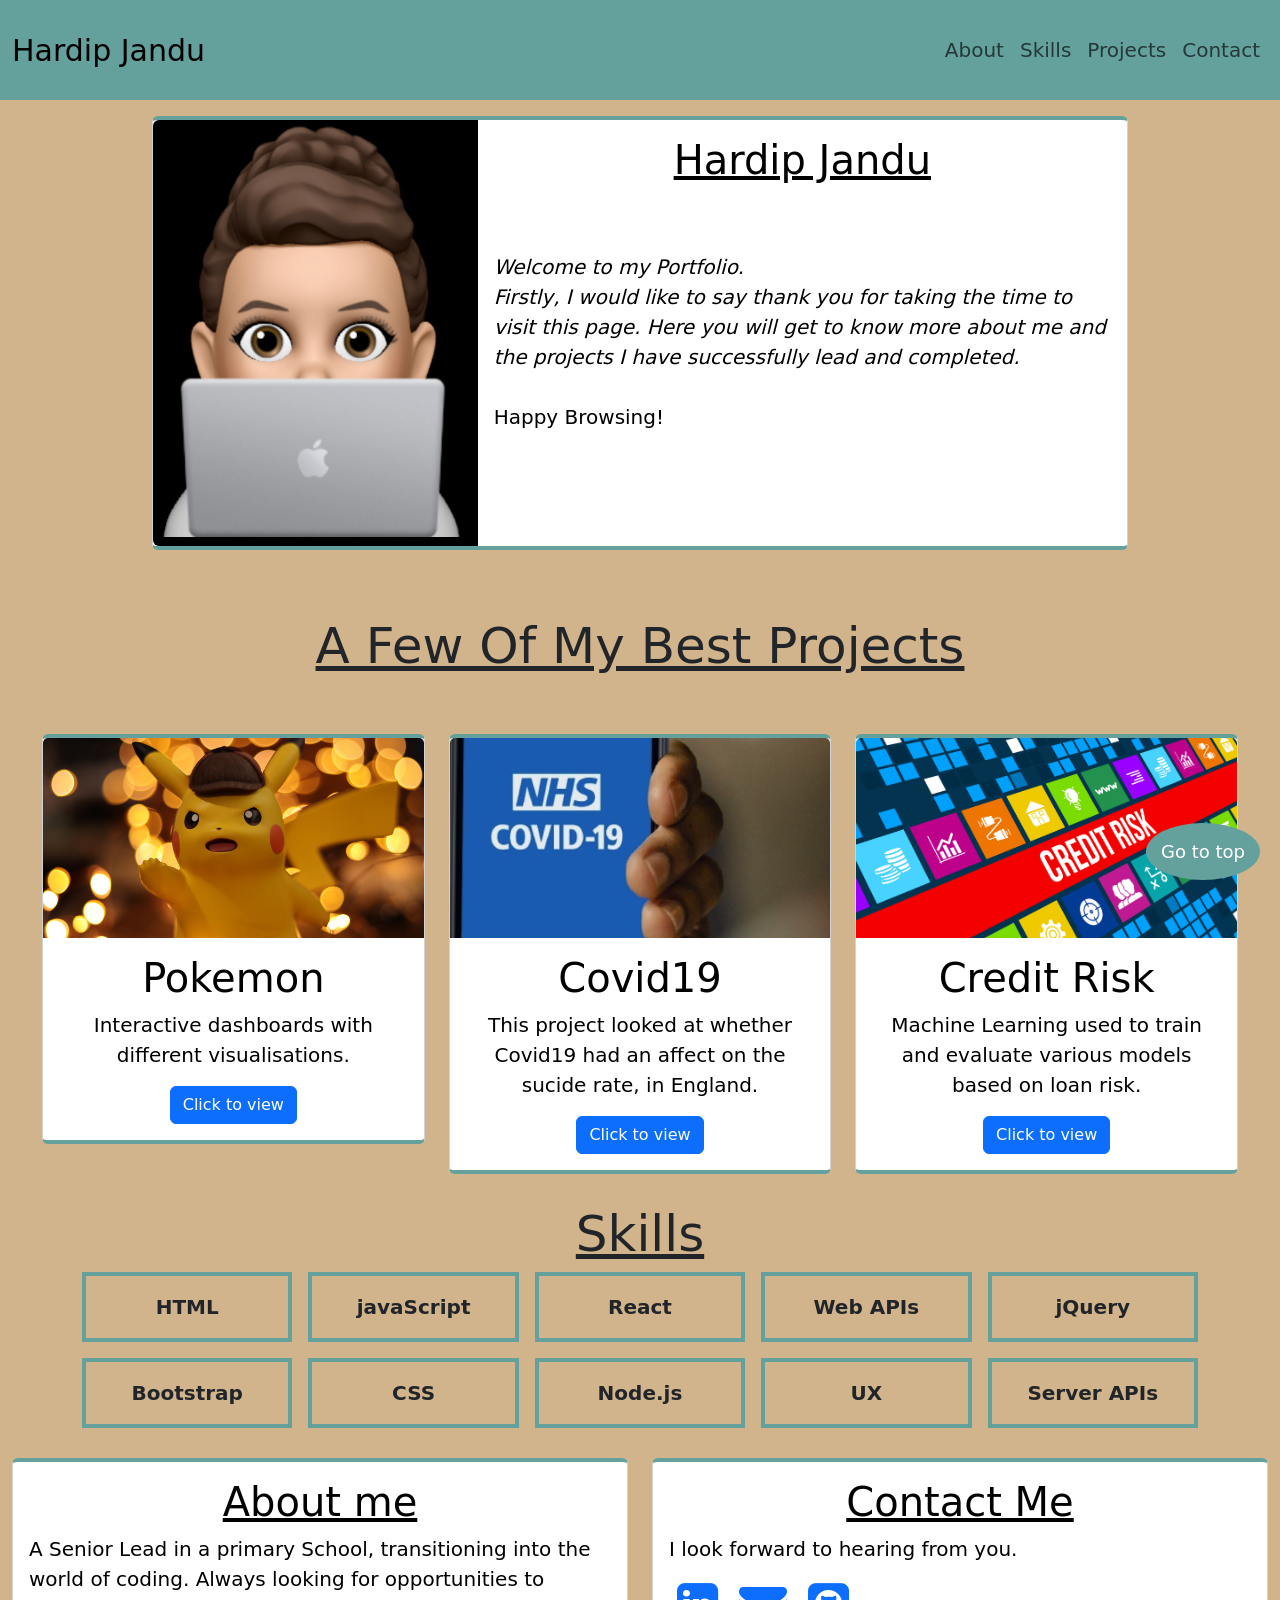
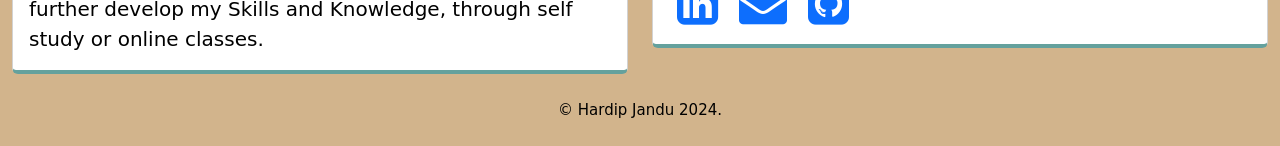
==== commit 448f72ef: "made adjustments to web page" ====
--- a/index.html
+++ b/index.html
@@ -23,8 +23,7 @@
   <!-- Custom styles for this template -->
   <link href="./css/style.css" rel="stylesheet">
 
-  <link
-   rel="icon" type="image/x-icon" href="./images/under_chin.jpeg">
+  <link rel="icon" type="image/x-icon" href="./images/under_chin.jpeg">
   <title>Hardip's Profile</title>
 </head>
 
@@ -40,13 +39,16 @@
       <div class="collapse navbar-collapse justify-content-end" id="navbarSupportedContent">
         <ul class="navbar-nav mb-2 mb-lg-0">
           <li class="nav-item">
-            <a class="nav-link active" aria-current="page" href="#about-me">About</a>
+            <a class="nav-link" href="#about/contact">About</a>
+          </li>
+          <li class="nav-item">
+            <a class="nav-link" href="#skills">Skills</a>
           </li>
           <li class="nav-item">
             <a class="nav-link" href="#my-work">Projects</a>
           </li>
           <li class="nav-item">
-            <a class="nav-link" href="#contact">Contact</a>
+            <a class="nav-link" href="#about/contact">Contact</a>
           </li>
 
         </ul>
@@ -79,109 +81,134 @@
       </div>
     </section>
 
-    <!-- About Me Section-->
-    <section id="about-me">
-      <div class="card mb-3">
-        <img src="./images/laptop_notebook.jpg" class="card-img-top" alt="Laptop with note">
-        <div class="card-body">
-          <h5 class="card-title text-center"><ins>About Me</ins></h5><br>
-          <p class="card-text text-center"> I led with care, in a primary school's room. <br>As a senior leader, with wisdom and grace,<br>
-            Nurturing futures, in that sacred space.<br>            
-            But now the winds of change blow strong,<br>
-            A new chapter beckons, a different song.<br>
-            From classrooms to code, a leap of delight,<br>
-            As a web developer, I take my flight.<br><br>Transitioning from a Senior leader in a Primary School, <br>into the World of Tech. <br>Lines of code, a language profound, <br>Replacing lesson plans, a new playground. <br>Pixels and patterns, in a digital dance, <br>I craft a future with every advance.<br> No more recess bells or chalk-stained hands, <br>Now it's keyboards and algorithms that command.<br><br> From chalkboards to screens, a seamless transition, <br>A senior leader reborn in the web's rendition. <br>In the vast expanse of virtual realms, <br>I navigate with purpose, at the helm.<br><br> From school corridors to cyberspace,<br> A leader's journey finds a new embrace.<br> The canvas may change, but the heart remains,<br> In every project, the passion sustains.<br> From education's embrace to the web's unfold, <br>A senior leader's story, beautifully told.</p>
-        </div>
-      </div>
-    </section>
+<!-- fixed button to go to the top of the page -->
+    <section>
+      <div class="fixed-bottom">
+        <a href="#topOfpage" class="btn btn-primary btn-lg active" role="button" aria-pressed="true">Go to top</a>        
+      </div>
+    </section>
+
 
     <!-- Work Section -->
     <!-- <section class=work-section id="my-work"> -->
-      <div class="container-fluid content" id="my-work">
-          <h2 class="sectionHeading"><ins>A Few Of My Best Projects</ins></h2>
-        </div>
-        <div class="row projects">
-          <!-- Project 1 -->
-          <div class="cardContainer col-lg-4 col-md-4 col-sm-12">
-            <div class="card">
-              <img src="./images/pokemon.jpg" class="card-img-top" alt="picture of pokemon">
-              <div class="card-body">
-                <h5 class="card-title">Pokemon</h5>
-                <p class="card-text">Interactive dashboards with different visualisations. </p>
-                <a href="https://github.com/HJandu/Project_3-Pokemon" class="btn btn-primary">Click to view</a>
-              </div>
-            </div>
-          </div>
-          <!-- Project 2 -->
-          <div class="cardContainer col-lg-4 col-md-4 col-sm-12">
-            <div class="card">
-              <img src="./images/NHS-covid19.jpg" class="card-img-top" alt="covid19 logo">
-              <div class="card-body">
-                <h5 class="card-title">Covid19</h5>
-                <p class="card-text">This project looked at whether Covid19 had an affect on the sucide rate, in
-                  England.</p>
-                <a href="https://github.com/HJandu/Project_1_Covid19" class="btn btn-primary">Click to view</a>
-              </div>
-            </div>
-          </div>
-          <!-- Project 3 -->
-          <div class="cardContainer col-lg-4 col-md-4 col-sm-12">
-            <div class="card">
-              <img src="./images/creditrisk.jpg" class="card-img-top" alt="scrabble blocks spelling out credit risk">
-              <div class="card-body">
-                <h5 class="card-title">Credit Risk</h5>
-                <p class="card-text">Machine Learning used to train and evaluate various models based on loan
-                  risk.</p>
-                <a href="https://github.com/HJandu/credit-risk-classification" class="btn btn-primary">Click to view</a>
-              </div>
-            </div>
-          </div>
-        </div>
-      </div>
-    </section>
-
-    <!-- contact me -->
-    <section class="contact-section" id="contact">
-      <div class="container">
-        <h3 class="sectionHeading text-center"><ins>Contact Me</ins></h3>
-        <div class="row">
-          <div class="col-md-4 mb-3 mb-md-0">
-            <div class="card py-4 h-100">
-              <div class="card-body text-center">
-                <i class="fas fa-map-marked-alt text-primary mb-2"></i>
-                <h4 class="text-uppercase m-0">Linkedin</h4>
-                <hr class="my-4" />
-                <div class="small text-black-50"><a href="https://www.linkedin.com/in/hardip-jandu-325526283/"
+    <div class="container-fluid content" id="my-work">
+      <h2 class="sectionHeading"><ins>A Few Of My Best Projects</ins></h2>
+    </div>
+    <div class="row projects">
+      <!-- Project 1 -->
+      <div class="cardContainer col-lg-4 col-md-4 col-sm-12">
+        <div class="card">
+          <img src="./images/pokemon.jpg" class="card-img-top" alt="picture of pokemon">
+          <div class="card-body">
+            <h5 class="card-title">Pokemon</h5>
+            <p class="card-text">Interactive dashboards with different visualisations. </p>
+            <a href="https://github.com/HJandu/Project_3-Pokemon" class="btn btn-primary">Click to view</a>
+          </div>
+        </div>
+      </div>
+      <!-- Project 2 -->
+      <div class="cardContainer col-lg-4 col-md-4 col-sm-12">
+        <div class="card">
+          <img src="./images/NHS-covid19.jpg" class="card-img-top" alt="covid19 logo">
+          <div class="card-body">
+            <h5 class="card-title">Covid19</h5>
+            <p class="card-text">This project looked at whether Covid19 had an affect on the sucide rate, in
+              England.</p>
+            <a href="https://github.com/HJandu/Project_1_Covid19" class="btn btn-primary">Click to view</a>
+          </div>
+        </div>
+      </div>
+      <!-- Project 3 -->
+      <div class="cardContainer col-lg-4 col-md-4 col-sm-12">
+        <div class="card">
+          <img src="./images/creditrisk.jpg" class="card-img-top" alt="scrabble blocks spelling out credit risk">
+          <div class="card-body">
+            <h5 class="card-title">Credit Risk</h5>
+            <p class="card-text">Machine Learning used to train and evaluate various models based on loan
+              risk.</p>
+            <a href="https://github.com/HJandu/credit-risk-classification" class="btn btn-primary">Click to view</a>
+          </div>
+        </div>
+      </div>
+    </div>
+    </div>
+    </section>
+
+    <!-- skills -->
+    <section class="skills-section" id="skills">
+      <div class="container text-center">
+        <h3 class="sectionHeading"><ins>Skills</ins></h3>
+        <div class="row row-cols-2 row-cols-lg-5 g-2 g-lg-3">
+          <div class="col">
+            <div class="p-3">HTML</div>
+          </div>
+          <div class="col">
+            <div class="p-3">javaScript</div>
+          </div>
+          <div class="col">
+            <div class="p-3">React</div>
+          </div>
+          <div class="col">
+            <div class="p-3">Web APIs</div>
+          </div>
+          <div class="col">
+            <div class="p-3">jQuery</div>
+          </div>
+          <div class="col">
+            <div class="p-3">Bootstrap</div>
+          </div>
+          <div class="col">
+            <div class="p-3">CSS</div>
+          </div>
+          <div class="col">
+            <div class="p-3">Node.js</div>
+          </div>
+          <div class="col">
+            <div class="p-3">UX</div>
+          </div>
+          <div class="col">
+            <div class="p-3">Server APIs</div>
+          </div>
+        </div>
+      </div>
+
+    </section>
+
+    <!-- contact me and about section side by side -->
+    <section class="about/contact" id="about/contact">
+      
+      <div class="row">
+        <div class="col-sm-6 mb-3 mb-sm-0">
+          <div class="card">
+            <div class="card-body">
+              <h5 class="card-title text-center"><ins>About me</ins></h5>
+              <p class="card-text">A Senior Lead in a primary School, transitioning into the world of coding. Always looking for opportunities to further develop my Skills and Knowledge, through self study or online classes. </p>
+            </div>
+          </div>
+        </div>
+        <div class="col-sm-6">
+          <div class="card">
+            <div class="card-body">
+              <h5 class="card-title text-center"><ins>Contact Me</ins></h5>
+              <p class="card-text">I look forward to hearing from you.</p>
+              <a href="https://www.linkedin.com/in/hardip-jandu-325526283/"
                     class="mx-2">
-                    <i class="fa fa-linkedin-square fa_custom fa-3x"></i></a></div>
-              </div>
-            </div>
-          </div>
-          <div class="col-md-4 mb-3 mb-md-0">
-            <div class="card py-4 h-100">
-              <div class="card-body text-center">
-                <h4 class="text-uppercase m-0">Email</h4>
-                <hr class="my-4" />
-                <div class="small text-black-50"><a href="mailto:hardipjandu@outlook.com" class="mx-2"><i
-                      class="fa fa-envelope fa_custom fa-3x"></i></a></div>
-              </div>
-            </div>
-          </div>
-          <div class="col-md-4 mb-3 mb-md-0">
-            <div class="card py-4 h-100">
-              <div class="card-body text-center">
-                <i class="fas fa-mobile-alt text-primary mb-2"></i>
-                <h4 class="text-uppercase m-0">Github</h4>
-                <hr class="my-4" />
-                <div class="small text-black-50"><a href="https://github.com/HJandu" class="mx-2"><i
-                      class="fa fa-github-square fa_custom fa-3x"></i></a></div>
-              </div>
-            </div>
-          </div>
-        </div>
-
-    </section>
-
+                    <i class="fa fa-linkedin-square fa_custom fa-3x"></i></a>
+                    <a href="mailto:hardipjandu@outlook.com" class="mx-2"><i
+                      class="fa fa-envelope fa_custom fa-3x"></i></a>
+                      <a href="https://github.com/HJandu" class="mx-2"><i
+                        class="fa fa-github-square fa_custom fa-3x"></i></a>
+                  
+            </div>
+          </div>
+        </div>
+      </div>
+
+
+    </section>
+
+       
+<!-- footer -->
     <footer>
       <div class="container">
         <p>&copy; Hardip Jandu 2024.</p>
--- a/css/style.css
+++ b/css/style.css
@@ -39,20 +39,27 @@
   border-top: 0.25rem solid #64a19d;
 }
 
+
+/* skill section */
+/* div.col {
+  border-bottom: 0.25rem solid #64a19d;
+  border-top: 0.25rem solid #64a19d;
+} */
+
+div.p-3 {
+  border-bottom: 0.25rem solid #64a19d;
+  border-top: 0.25rem solid #64a19d;
+  border-left: 0.25rem solid #64a19d;
+  border-right: 0.25rem solid #64a19d;
+  font-weight: bold;
+  font-size: 20px;
+}
+
 /* about me */
 .card {
   border-bottom: 0.25rem solid #64a19d;
   border-top: 0.25rem solid #64a19d;
 }
-
-h5.card-title.text-center::after {
-  content: " ";
-  display: inline-block;
-  background: url(../images/hello_wave.jpg) no-repeat top right / 100% 100%;
-  width: 100px;
-  height: 100px;
-  margin-left: 10px;
-  }
 
 
 /* projects section */
@@ -83,7 +90,8 @@
 
    
  
-    /* contact me section */
+    /* about me and contact me section */
+    
   
     .contact-section .card {
       border: 0;
@@ -115,26 +123,16 @@
       line-height: 3rem;
       color: rgba(255, 255, 255, 0.3);
     }
-    .contact-section .social a:hover {
-      color: rgba(255, 255, 255, 0.5);
-    }
-    .contact-section .social a:active {
-      color: #fff;
-    }
-
-    h3.sectionHeading::after {
-      content: " ";
-      display: inline-block;
-      background: url("../images/contact_me.jpeg") no-repeat top right / 100% 100%;
-      width: 100px;
-      height: 100px;
-      margin-left: 10px;
+   
+   .col-sm-6 {  
+     margin-top: 30px;
     }
     
   
 
     .fa_custom {
-      color: blue
+      color: rgb(0, 140, 255)
+      align-items: center;
       }
     
     footer {
@@ -149,7 +147,20 @@
       margin: 0;
       color:black
     }
-    
+
+    /* fixed button to go back to the top */
+    a.btn.btn-primary.btn-lg.active {
+      position: fixed;
+      bottom: 20px;
+      right: 20px;
+      background-color: #64a19d;
+      color: white;
+      cursor: pointer;
+      padding: 15px;
+      border: none;
+      border-radius: 50%;
+      font-size: 18px;
+    }
     
     
     
